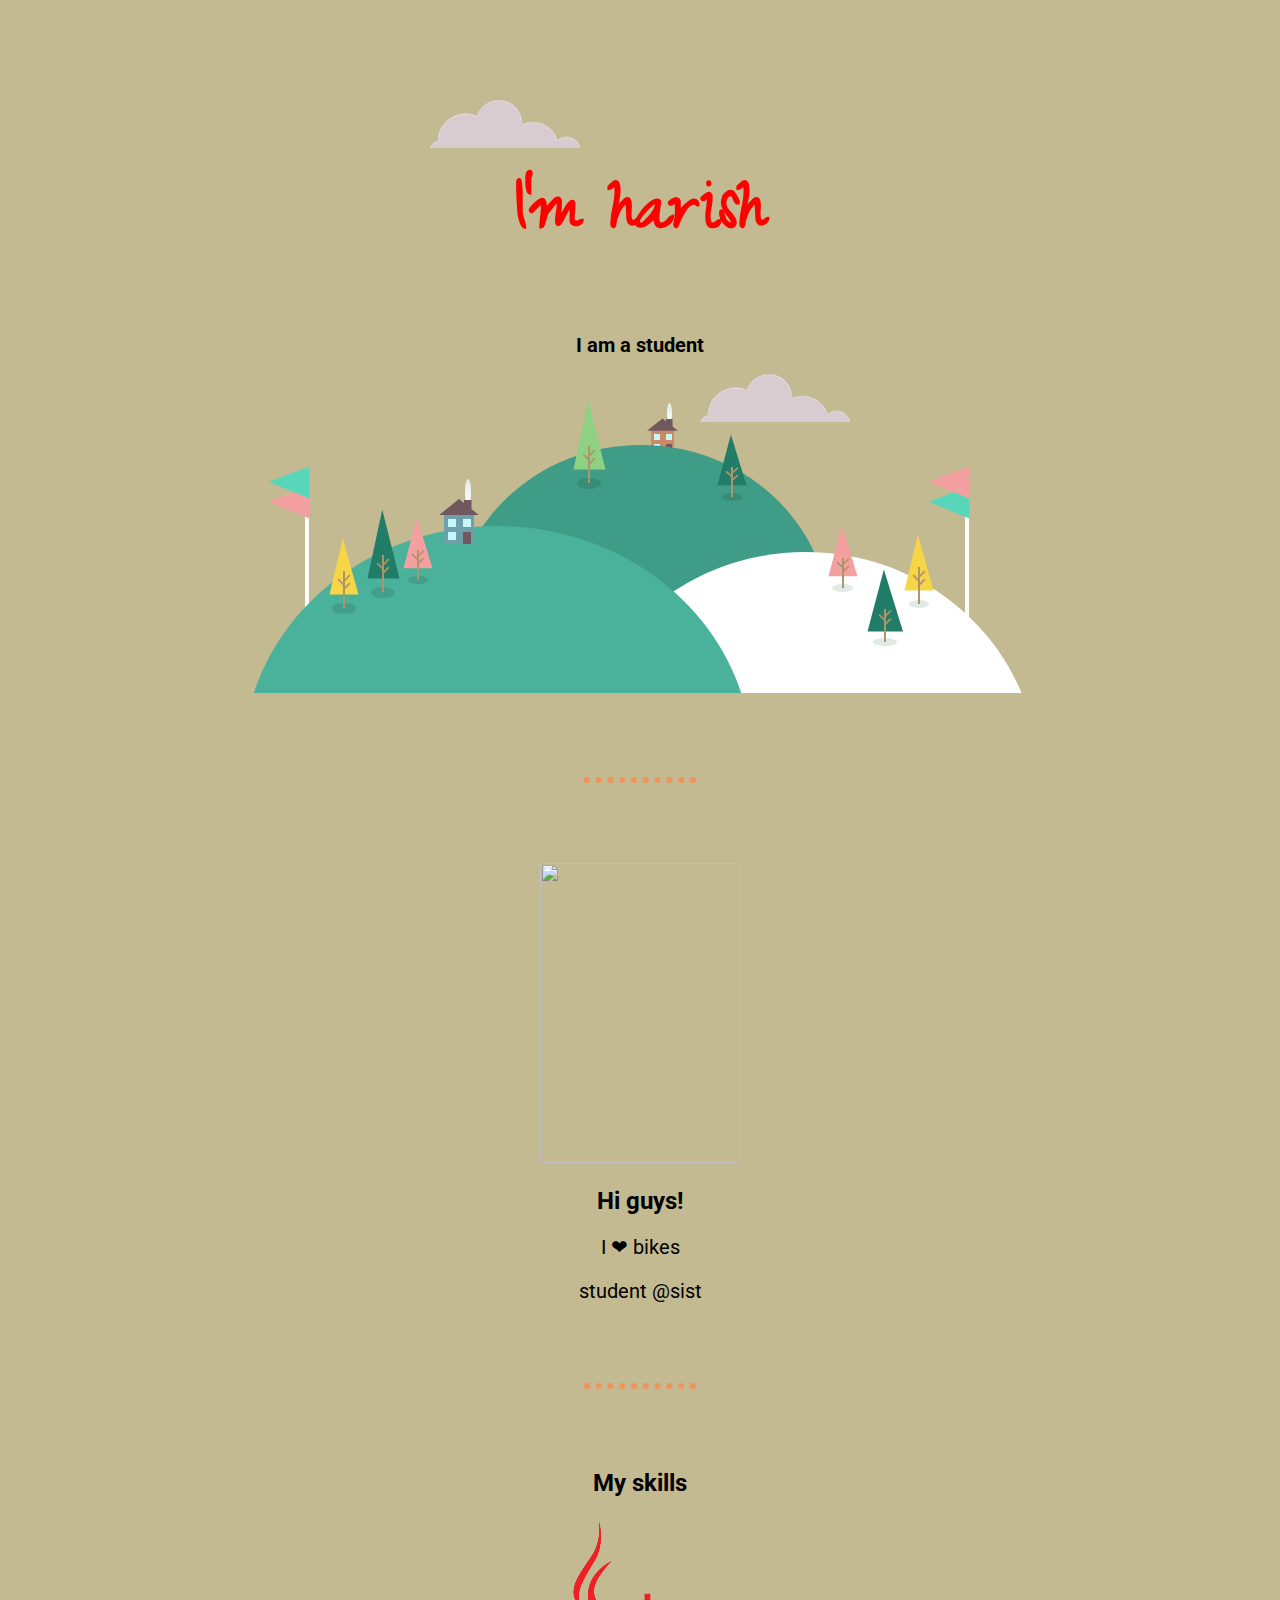
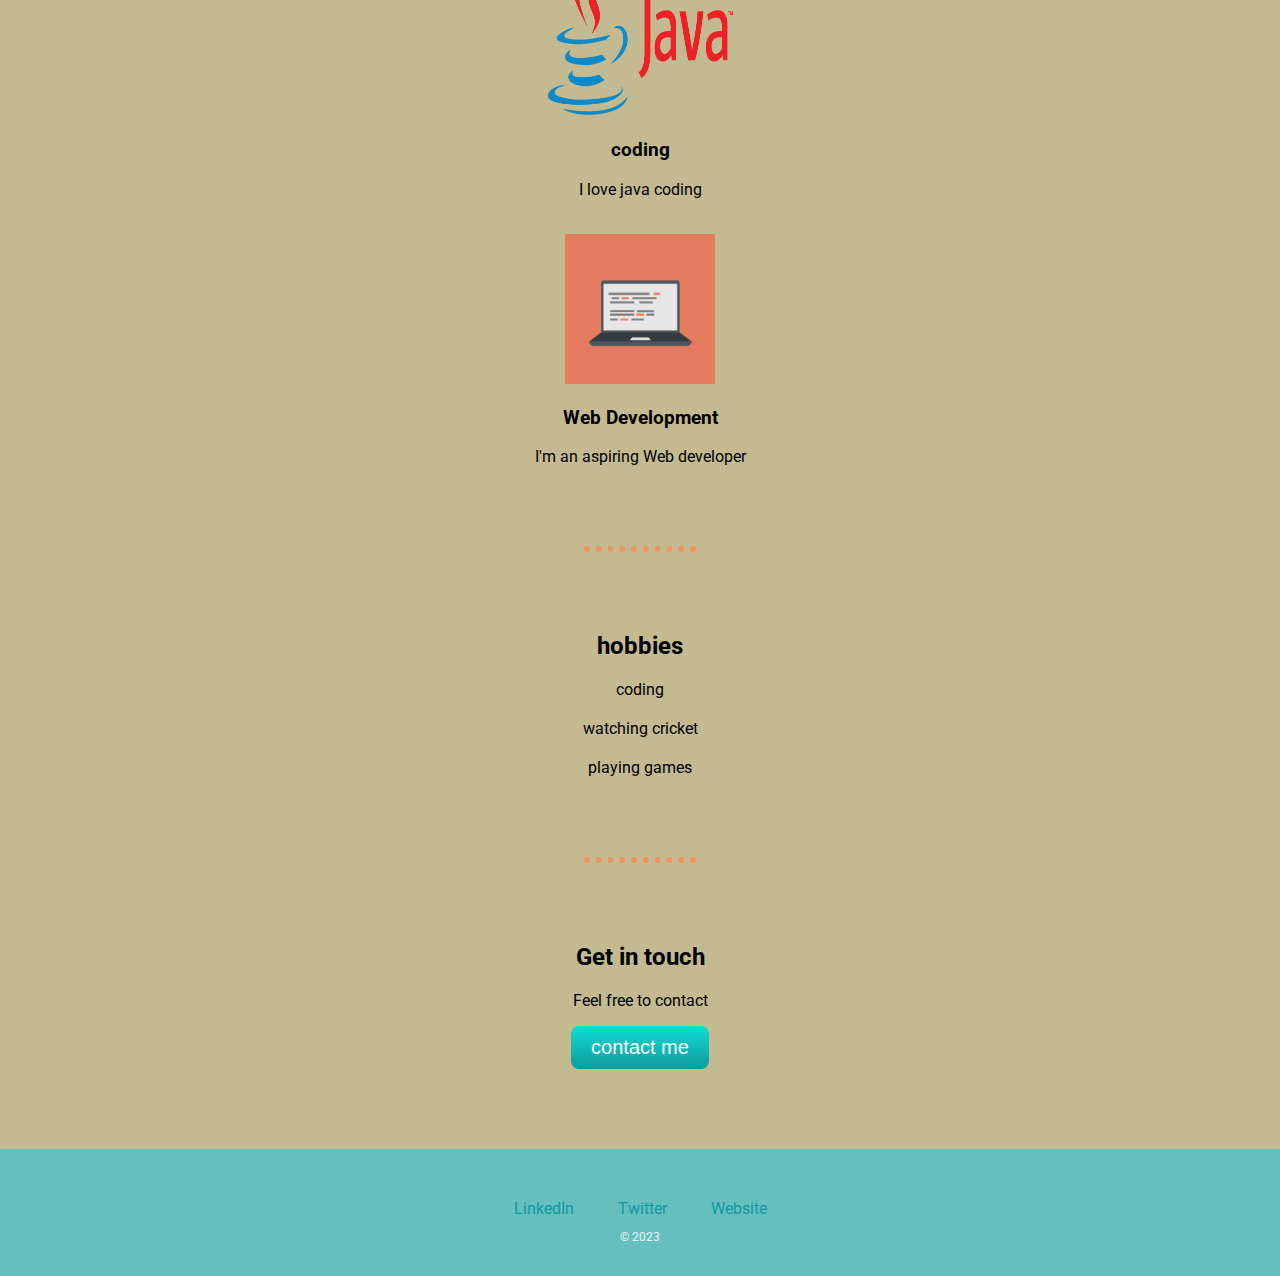
==== index.html @ 8964def8 "first-commit" ====
<!DOCTYPE html>
<html lang="en">
<head>
    <meta charset="UTF-8">
    <meta http-equiv="X-UA-Compatible" content="IE=edge">
    <meta name="viewport" content="width=device-width, initial-scale=1.0">
    <title>ram</title>
    <link rel="stylesheet" href="styles.css">
</head>
<body>

    <div class="top">
        <img class="top-cloud" src="images/cloud.png" alt="">
        <h1>I'm harish</h1>
        <h2>I am a student</h2>
        <img class="bottom-cloud" src="/images/cloud.png" alt="">
        <br>
        <img src="/images/bg1.svg" alt="background">
        <hr>

    </div>

    <div class="middle">

        <div class="profile">
            <img src="/images/57250cf5-4978-4e4b-afe6-6488d9bb3bcb.jpg" alt="" width="200" height="300">
            <h2>Hi guys!</h2>
            <p>I ❤ bikes</p>
            <p>student @sist</p>

        </div>
        <hr>

        <div class="skills">
            <h2>My skills</h2>
            <div class="py-img">
                <img src="/images/Java_logo_icon-700x392.png" alt="" height="200" width="200">
                <h3>coding</h3>
                <p>I love java coding</p>

            </div>
            <br>
            <div class="code-img">
                <img src="/images/computer.png" alt="" height="150" width="150">
                <h3>Web Development</h3>
                <p>I'm an aspiring Web developer</p>

            </div>
        </div>
        <hr>

        <div class="hobbies">
            <h2>hobbies</h2>
            <ul>
                <li>coding</li>
                <li>watching cricket</li>
                <li>playing games</li>
            </ul>
    

        </div>
        <hr>

        <div class="contact">
            <h2>Get in touch</h2>
            <p>Feel free to contact </p>
            <button class="btn">contact me</button>

        </div>

    </div>

    <div class="bottom">
        <a class="footer-link" href="https://www.linkedin.com/">LinkedIn</a>
        <a class="footer-link" href="https://twitter.com/">Twitter</a>
        <a class="footer-link" href="https://www.appbrewery.co/">Website</a>
        <p class="copyright">© 2023</p>
    </div>
    
</body>
</html>
---- styles.css ----
@import url('https://fonts.googleapis.com/css2?family=Sacramento&display=swap');
@import url('https://fonts.googleapis.com/css2?family=Merriweather+Sans&display=swap');

@import url('https://fonts.googleapis.com/css2?family=Zeyada&display=swap');
/*font-family: 'Zeyada', cursive;*/
@import url('https://fonts.googleapis.com/css2?family=Roboto&family=Zeyada&display=swap');
/*font-family: 'Roboto', sans-serif;*/


* {
    padding: 0;
}

body {
    text-align: center;
    margin: 0%;
    background-color: rgb(196, 186, 145);
    font-family: 'Roboto', sans-serif;
    

}


hr{
    width: 100px;
    margin: 80px auto;
    border: dotted rgb(239, 148, 92) 6px;
    border-bottom: none;

}

/************************* Top *******************************/

.top {
    padding-top: 100px;
    position: relative;

}

.top-cloud{
    position: absolute;
    top: 100px;
    right: 700px;

}

.bottom-cloud{
    position: absolute;
    left: 700px;
 
}

.top h1{
    font-size: 80px;
    font-family: 'Zeyada', cursive;
    color: red;

}

.top h2 {
    font-size: 20px;

}


/************************* Middle *******************************/


li {
    margin-top: 20px;

}
.profile p{
    font-size: 20px;
}


.btn {
    background: #11ddd4;
    background-image: -webkit-linear-gradient(top, #11ddd4, #11999e);
    background-image: -moz-linear-gradient(top, #11ddd4, #11999e);
    background-image: -ms-linear-gradient(top, #11ddd4, #11999e);
    background-image: -o-linear-gradient(top, #11ddd4, #11999e);
    background-image: linear-gradient(to bottom, #11ddd4, #11999e);
    -webkit-border-radius: 8;
    -moz-border-radius: 8;
    border-radius: 8px;
    font-family: Arial;
    color: #ffffff;
    font-size: 20px;
    padding: 10px 20px 10px 20px;
    text-decoration: none;
    cursor: pointer;
    border: none;
}

.btn:hover {
    background: #30e3cb;
    background-image: -webkit-linear-gradient(top, #30e3cb, #2bc4ad);
    background-image: -moz-linear-gradient(top, #30e3cb, #2bc4ad);
    background-image: -ms-linear-gradient(top, #30e3cb, #2bc4ad);
    background-image: -o-linear-gradient(top, #30e3cb, #2bc4ad);
    background-image: linear-gradient(to bottom, #30e3cb, #2bc4ad);
    text-decoration: none;
}


/************************* Bottom *******************************/

.bottom{
    background-color: #66bfbf;
    padding:50px 0 20px;  
    margin-top: 80px;
}

a{
    color:#11999e;
    margin:10px 20px;
    text-decoration: none; 
}

a:hover{
    color: #eaf6f6;
}

.copyright{
   color: #eaf6f6;
   font-size: 0.75rem; 
}
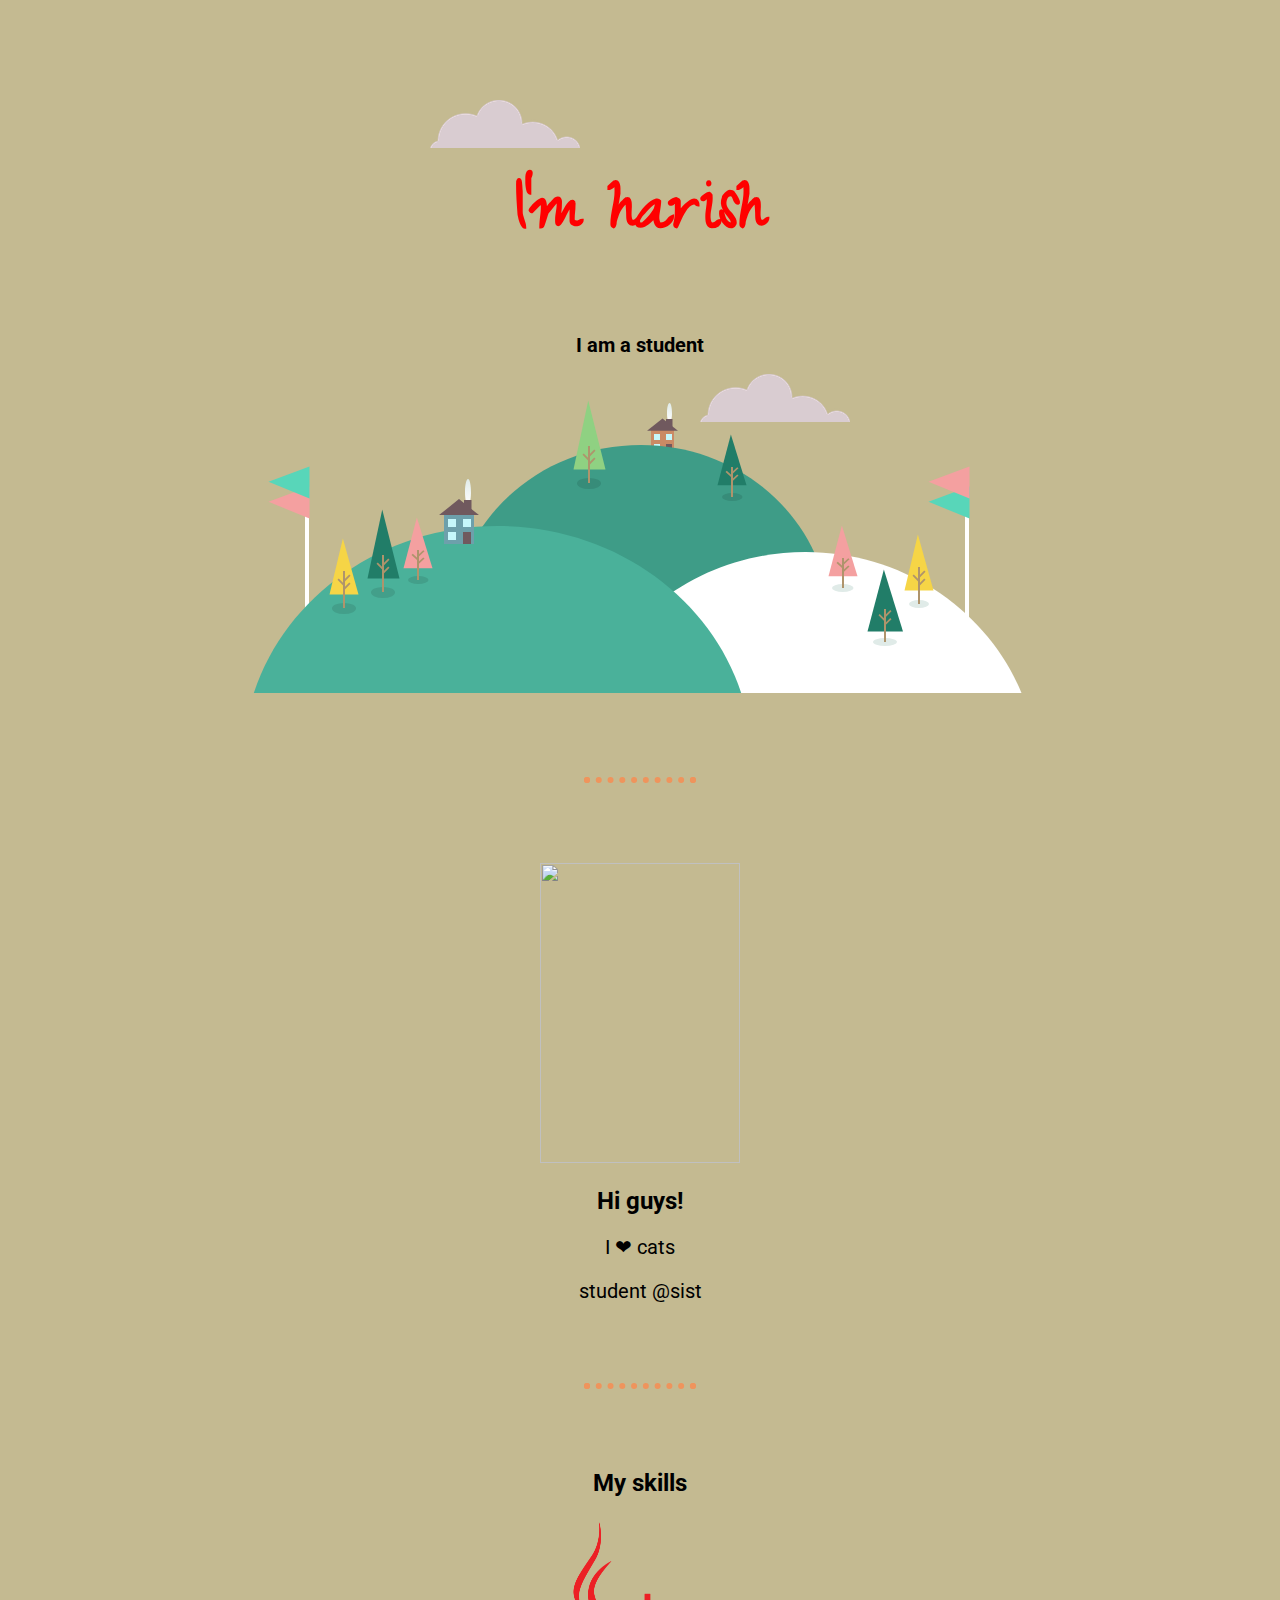
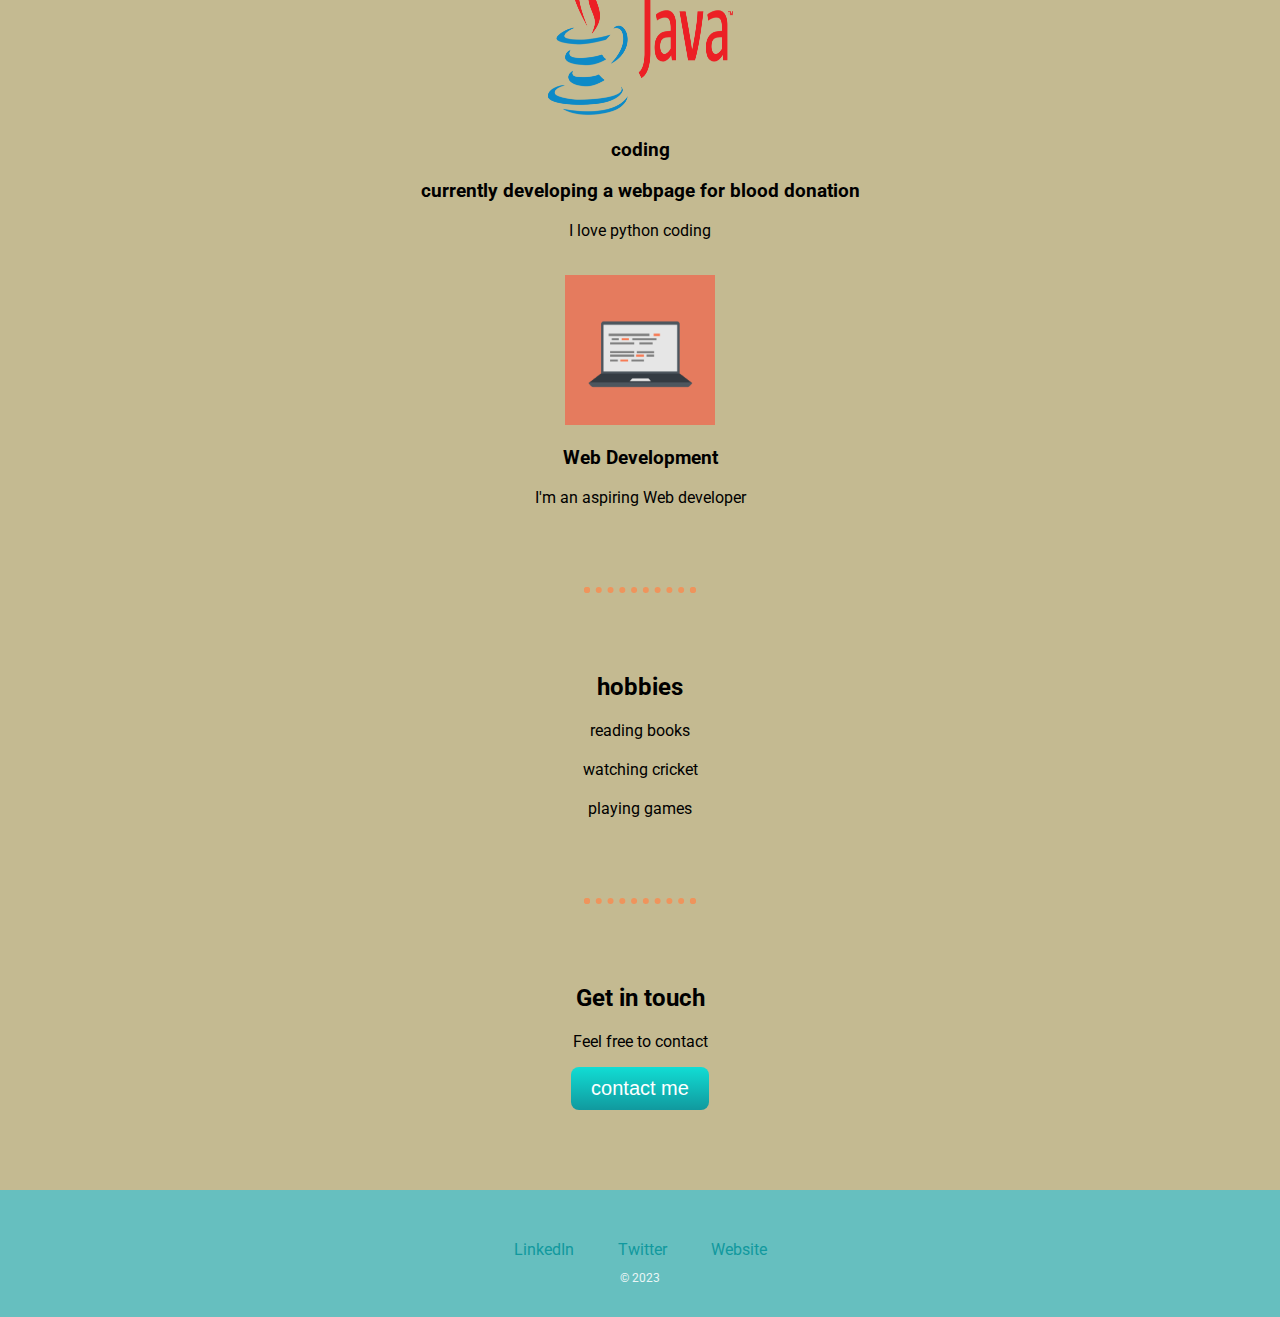
==== commit 6f4a7b3d: "Update index.html" ====
--- a/index.html
+++ b/index.html
@@ -25,7 +25,7 @@
         <div class="profile">
             <img src="/images/57250cf5-4978-4e4b-afe6-6488d9bb3bcb.jpg" alt="" width="200" height="300">
             <h2>Hi guys!</h2>
-            <p>I ❤ bikes</p>
+            <p>I ❤ cats</p>
             <p>student @sist</p>
 
         </div>
@@ -36,7 +36,8 @@
             <div class="py-img">
                 <img src="/images/Java_logo_icon-700x392.png" alt="" height="200" width="200">
                 <h3>coding</h3>
-                <p>I love java coding</p>
+                <h3>currently developing a webpage for blood donation</h3>
+                <p>I love python coding</p>
 
             </div>
             <br>
@@ -52,7 +53,7 @@
         <div class="hobbies">
             <h2>hobbies</h2>
             <ul>
-                <li>coding</li>
+                <li>reading books</li>
                 <li>watching cricket</li>
                 <li>playing games</li>
             </ul>
@@ -78,4 +79,4 @@
     </div>
     
 </body>
-</html>+</html>
